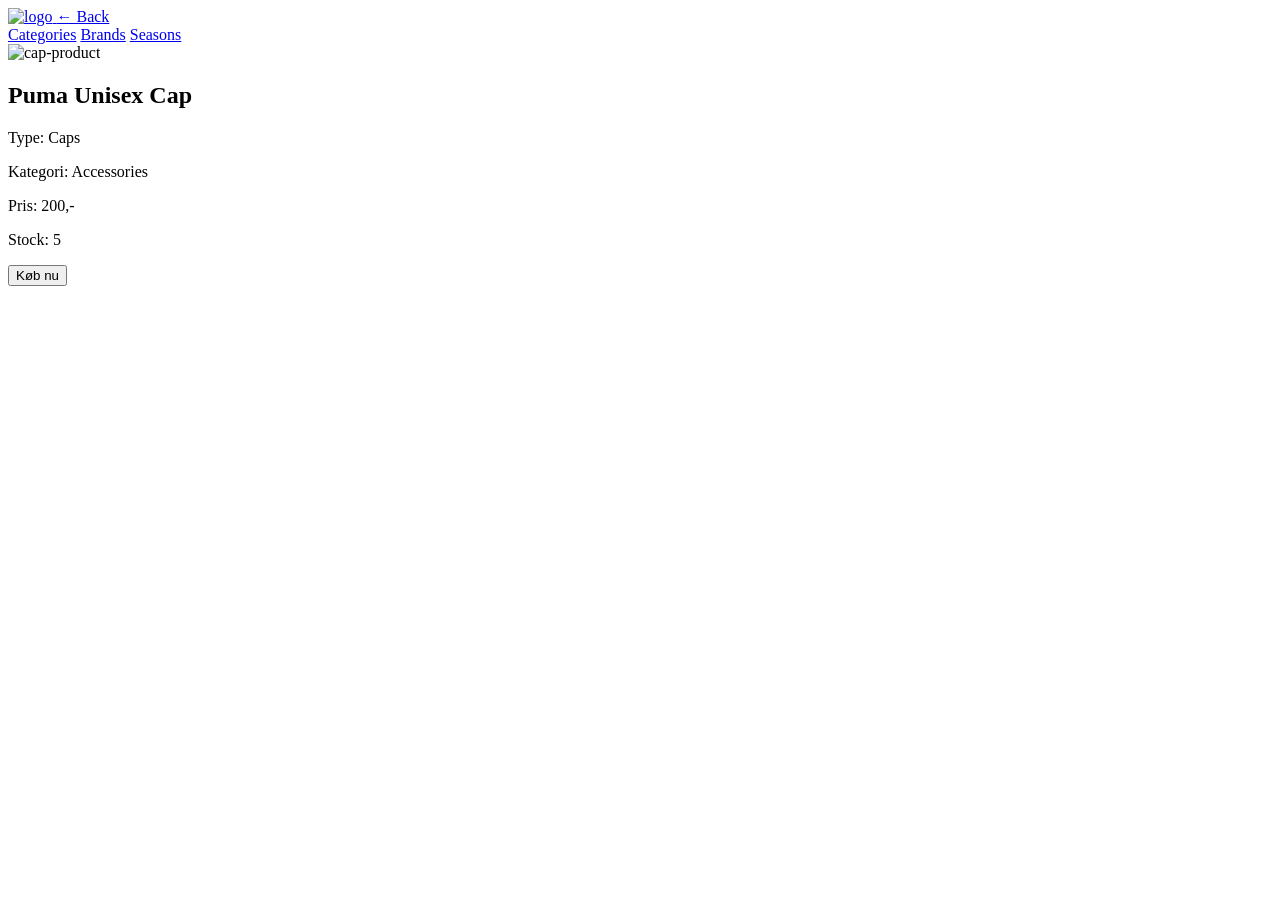
==== product.html @ 9b57a5b2 "product" ====
<!doctype html>
<html lang="da">
  <head>
    <meta charset="UTF-8" />
    <meta name="viewport" content="width=device-width, initial-scale=1.0" />
    <meta name="robots" content="noindex" />
    <link rel="stylesheet" href="css/style.css" />
    <link rel="preconnect" href="https://fonts.googleapis.com" />
    <link rel="preconnect" href="https://fonts.gstatic.com" crossorigin />
    <link
      href="https://fonts.googleapis.com/css2?family=Inter:ital,opsz,wght@0,14..32,100..900;1,14..32,100..900&family=Montserrat:ital,wght@0,100..900;1,100..900&display=swap"
      rel="stylesheet"
    />
    <link rel="preconnect" href="https://fonts.googleapis.com" />
    <link rel="preconnect" href="https://fonts.gstatic.com" crossorigin />
    <link
      href="https://fonts.googleapis.com/css2?family=Inter:ital,opsz,wght@0,14..32,100..900;1,14..32,100..900&display=swap"
      rel="stylesheet"
    />
    <title>Free Fashion</title>
  </head>
  <body>
    <header>
      <div class="Logox">
        <a href="index.html">
          <img src="../imgs/freefashion-large.svg" alt="logo" />
        </a>
        <a href="productlist.html">← Back</a>
      </div>
      <nav>
        <a href="#">Categories</a>
        <a href="#">Brands</a>
        <a href="#">Seasons</a>
      </nav>
    </header>
    <main class="grid-product-image">
      <div class="productpage-image">
        <img src="../imgs/cap.webp" alt="cap-product" />
      </div>

      <section class="product-details">
        <h2>Puma Unisex Cap</h2>
        <div>
          <p><span>Type:</span> Caps</p>
          <p><span>Kategori:</span> Accessories</p>
          <p><span>Pris:</span> 200,-</p>
          <p><span>Stock:</span> 5</p>
        </div>
        <button class="buy-button">Køb nu</button>
      </section>
    </main>
  </body>
</html>
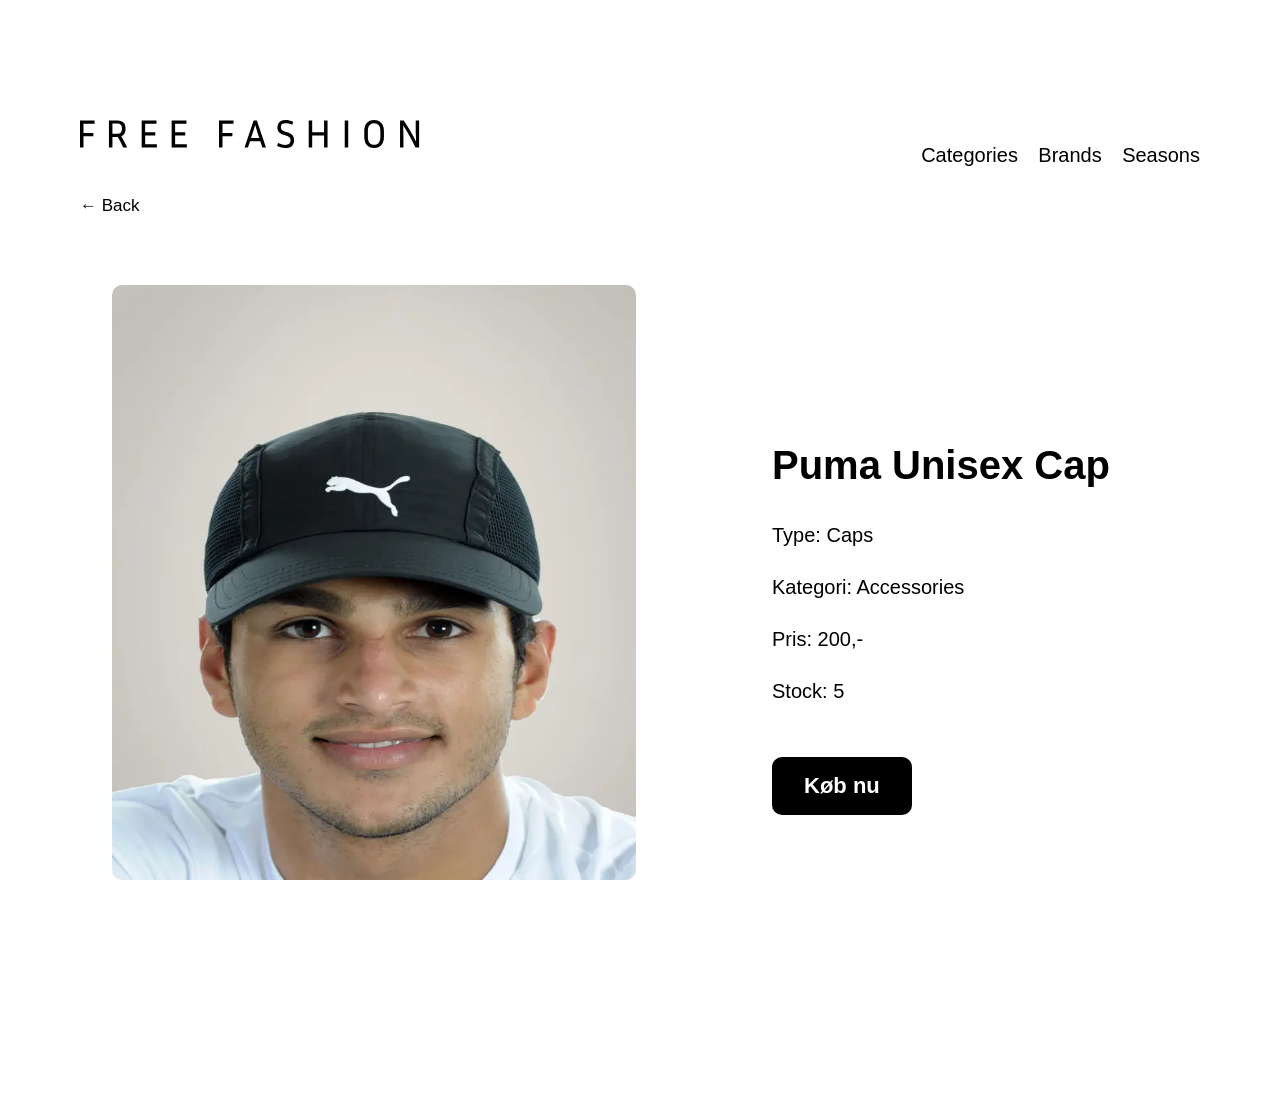
==== commit 62ef0eaf: "stylecss" ====
--- a/product.html
+++ b/product.html
@@ -4,7 +4,7 @@
     <meta charset="UTF-8" />
     <meta name="viewport" content="width=device-width, initial-scale=1.0" />
     <meta name="robots" content="noindex" />
-    <link rel="stylesheet" href="css/style.css" />
+    <link rel="stylesheet" href="style.css" />
     <link rel="preconnect" href="https://fonts.googleapis.com" />
     <link rel="preconnect" href="https://fonts.gstatic.com" crossorigin />
     <link
--- a/style.css
+++ b/style.css
@@ -0,0 +1,308 @@
+/* Start på Startindstillinger */
+
+* {
+  margin: 0;
+  padding: 0;
+  box-sizing: border-box;
+}
+
+/* Slut på Startindstillinger */
+
+/* Start på key */
+
+header {
+  display: flex;
+  justify-content: center;
+  align-items: center;
+  position: relative;
+}
+
+nav a {
+  display: none;
+  margin-left: 1rem;
+  text-decoration: none;
+  color: black;
+  font-size: 20px;
+}
+
+body {
+  background-color: #fff;
+  font-family: "Montserrat", "Inter", sans-serif;
+  color: black;
+  line-height: 1.8;
+  padding: 5rem;
+}
+
+h2 {
+  font-size: 40px;
+  margin-top: 4rem;
+  margin-bottom: 2rem;
+  text-align: center;
+}
+
+/* Slut på key */
+
+/* Start på MOBILSITE */
+
+/* Start på (INDEX) mobilførst */
+
+.kategori-list {
+  display: grid;
+  grid-template-columns: 1fr;
+  gap: 2rem;
+  justify-content: center;
+}
+
+.kategori-list a {
+  background: #000;
+  color: white;
+  text-decoration: none;
+  padding: 1rem;
+  border-radius: 1rem;
+  font-size: 18px;
+}
+
+/* Slut på (INDEX) mobilførst */
+
+/* Start på (PRODUCTLIST) mobilførst */
+
+.Logo {
+  display: flex;
+  flex-direction: column;
+}
+
+.Logo a {
+  text-decoration: none;
+  color: black;
+  font-size: 17px;
+  margin-top: 2rem;
+}
+
+.grid-products {
+  display: grid;
+  grid-template-columns: 1fr;
+  gap: 4rem;
+}
+
+.grid-products a {
+  text-decoration: none;
+  color: inherit;
+}
+
+.article-product img {
+  width: 100%;
+  height: auto;
+  padding-top: 2rem;
+  margin-bottom: 0.5rem;
+  border-radius: 10px;
+}
+
+.article-product {
+  position: relative;
+  text-decoration: none;
+}
+
+.article-product h3 {
+  font-size: 20px;
+}
+
+.article-product p {
+  font-size: 18px;
+}
+
+.brand {
+  color: grey;
+  margin-top: 0.5rem;
+  margin-bottom: 0.5rem;
+}
+
+.price {
+  font-weight: bold;
+}
+
+/* Start på SOLDOUT */
+
+/* SOLD OUT */
+.soldout {
+  position: absolute;
+  top: 0;
+  left: 0;
+  background: black;
+  color: white;
+  padding: 0.5rem 1rem;
+  font-size: 12px;
+  border-radius: 0px;
+}
+
+/* Slut på SOLDOUT */
+
+/* Start på OLD PRICE */
+
+.old-price {
+  text-decoration: line-through;
+  color: gray;
+}
+
+/* Slut på OLD PRICE */
+
+/* Start på DISCOUNT */
+
+.discount {
+  margin-top: 8px;
+  display: flex;
+  justify-content: space-between;
+  align-items: center;
+}
+
+.square {
+  background: red;
+  color: white;
+  padding: 0rem 0.5rem;
+  font-size: 12px;
+  border-radius: 5px;
+}
+
+.price-square {
+  font-weight: bold;
+}
+
+/* Slut på DISCOUNT */
+
+/* Slut på (PRODUCTLIST) mobilførst */
+
+/* Start på (PRODUCT) mobilførst */
+
+.Logox {
+  display: flex;
+  flex-direction: column;
+}
+
+.Logox a {
+  text-decoration: none;
+  color: black;
+  font-size: 17px;
+  margin-top: 2rem;
+}
+
+.productpage-image {
+  display: flex;
+  justify-content: center;
+  margin-top: 2rem;
+}
+
+.productpage-image img {
+  width: 100%;
+  height: auto;
+  display: block;
+}
+
+main {
+  display: grid;
+  grid-template-columns: 1fr;
+  gap: 0.5rem;
+}
+
+.product-details {
+  text-align: left;
+  margin-top: -2rem;
+  gap: 1rem;
+}
+
+.product-details h2 {
+  text-align: left;
+  font-size: 24px;
+  margin-bottom: 0.5rem;
+}
+
+.product-details p {
+  text-align: left;
+  font-size: 18px;
+  margin-top: 0.5rem;
+  margin-bottom: 0.5rem;
+}
+
+.buy-button {
+  margin-top: 1rem;
+  padding: 1rem 2rem;
+  border: none;
+  border-radius: 1rem;
+  background: #d3d3d3;
+  font-weight: bold;
+  font-size: 20px;
+}
+
+/* Slut på (PRODUCT) mobilførst */
+
+/* Slut på MOBILSITE */
+
+/* Start på desktop */
+
+@media (min-width: 768px) {
+  main {
+    margin: 0;
+    padding: 2rem;
+  }
+
+  nav a {
+    display: inline-block;
+  }
+
+  header {
+    justify-content: space-between;
+    margin-top: 0.5rem;
+  }
+
+  h2 {
+    font-size: 40px;
+    text-align: left;
+  }
+
+  .kategori-list {
+    display: grid;
+    grid-template-columns: 1fr 1fr 1fr;
+    gap: 2rem;
+    padding: 1rem 0rem;
+  }
+
+  .grid-products {
+    display: grid;
+    grid-template-columns: 1fr 1fr 1fr 1fr;
+  }
+
+  .grid-product-image {
+    display: grid;
+    grid-template-columns: 1fr 1fr;
+  }
+
+  .productpage-image img {
+    width: 100%;
+    height: 85%;
+    border-radius: 10px;
+  }
+
+  .product-details {
+    margin-top: 7rem;
+    margin-left: 8rem;
+  }
+
+  .product-details h2 {
+    font-size: 40px;
+    margin-bottom: 1rem;
+  }
+
+  .product-details p {
+    font-size: 20px;
+    margin-bottom: 1rem;
+  }
+
+  .buy-button {
+    margin-top: 2rem;
+    padding: 1rem 2rem;
+    font-size: 22px;
+    background: black;
+    color: white;
+    border-radius: 10px;
+  }
+}
+
+/* Slut på desktop */
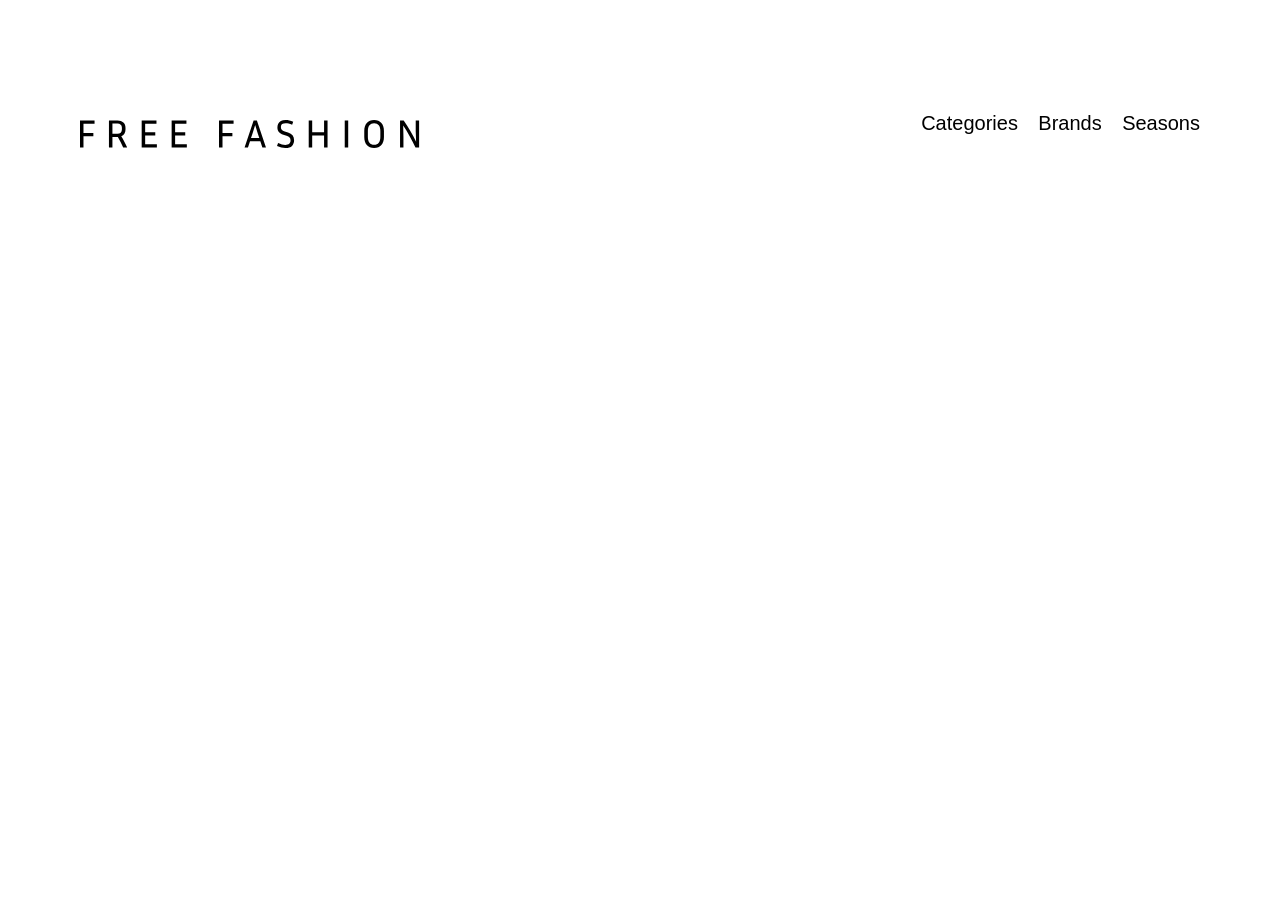
==== commit 8144b169: "html-og-js-obs-index-productlist-og-product-samt-stylecss" ====
--- a/product.html
+++ b/product.html
@@ -18,14 +18,15 @@
       rel="stylesheet"
     />
     <title>Free Fashion</title>
+    <script src="js/product.js" defer></script>
   </head>
   <body>
     <header>
       <div class="Logox">
         <a href="index.html">
-          <img src="../imgs/freefashion-large.svg" alt="logo" />
+          <img src="imgs/freefashion-large.svg" alt="logo" />
         </a>
-        <a href="productlist.html">← Back</a>
+        <!-- <a href="productlist.html">← Back</a> -->
       </div>
       <nav>
         <a href="#">Categories</a>
@@ -33,9 +34,12 @@
         <a href="#">Seasons</a>
       </nav>
     </header>
-    <main class="grid-product-image">
-      <div class="productpage-image">
-        <img src="../imgs/cap.webp" alt="cap-product" />
+    <!-- <main class="grid-product-image"> -->
+    <main>
+      <div class="product-container"></div>
+
+      <!-- <div class="productpage-image">
+        <img src="imgs/cap.webp" alt="cap-product" />
       </div>
 
       <section class="product-details">
@@ -47,7 +51,7 @@
           <p><span>Stock:</span> 5</p>
         </div>
         <button class="buy-button">Køb nu</button>
-      </section>
+      </section> -->
     </main>
   </body>
 </html>
--- a/style.css
+++ b/style.css
@@ -76,6 +76,13 @@
   color: black;
   font-size: 17px;
   margin-top: 2rem;
+}
+
+.link-back {
+  text-decoration: none;
+  color: black;
+  margin-left: -1.9em;
+  font-size: 17px;
 }
 
 .grid-products {
